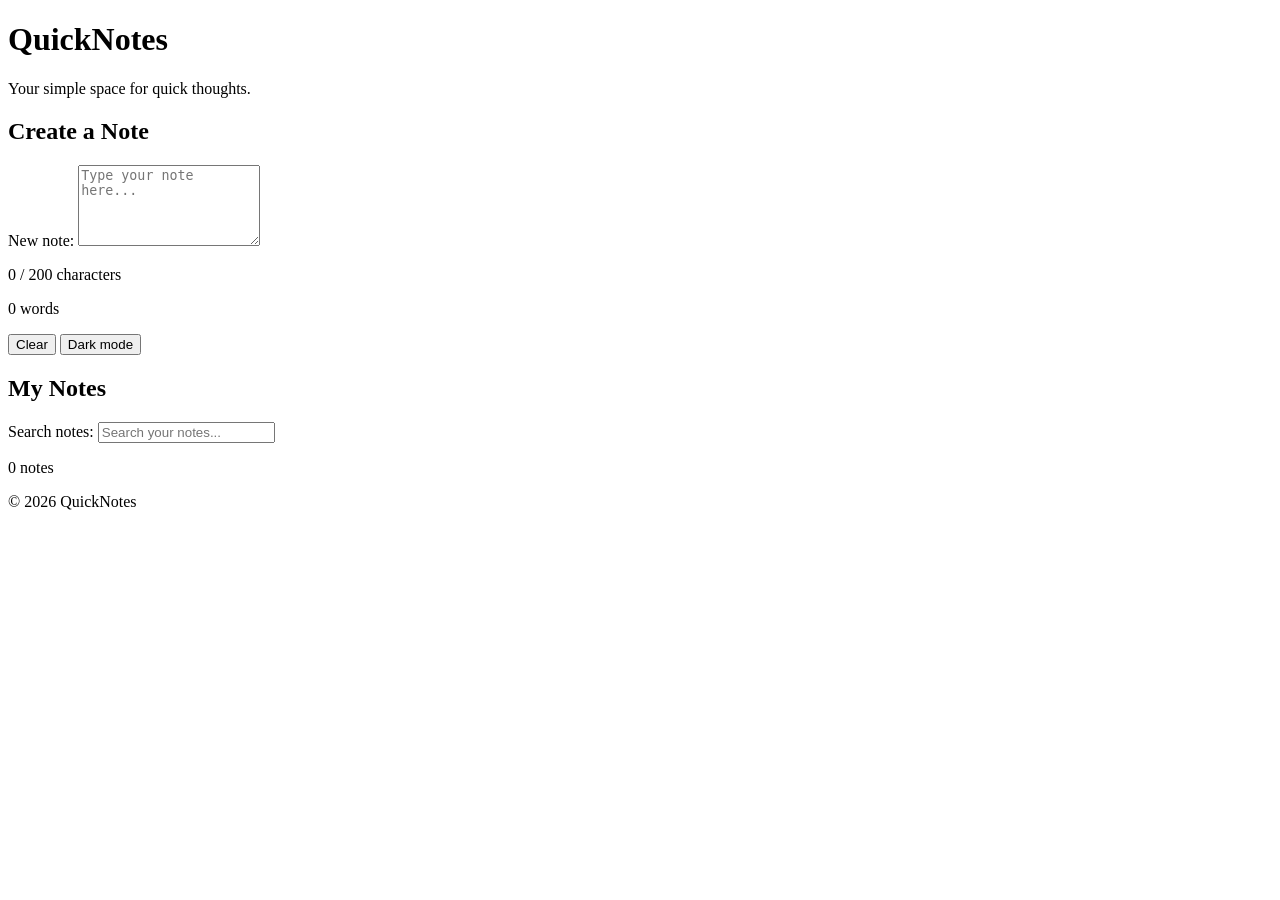
==== quicknotes-app/index.html @ 4ccaab93 "Quicknotes HTML structure" ====
<!doctype html>
<html lang="en">
  <head>
    <meta charset="UTF-8" />
    <meta name="viewport" content="width=device-width, initial-scale=1.0" />
    <title>QuickNotes App</title>
    <link rel="stylesheet" href="style.css" />
  </head>
  <body>
    <header>
      <h1>QuickNotes</h1>
      <p>Your simple space for quick thoughts.</p>
    </header>

    <main>
      <!-- Note input section -->
      <section id="note-section">
        <h2>Create a Note</h2>

        <label for="note-text">New note:</label>
        <textarea
          id="note-text"
          placeholder="Type your note here..."
          rows="5"
        ></textarea>

        <!-- Character and word counters -->
        <p id="char-count">0 / 200 characters</p>
        <p id="word-count">0 words</p>

        <!-- Validation error messages -->
        <p id="error-message" role="alert"></p>

        <!-- Action buttons -->
        <div class="button-group">
          <button type="button" id="clear-btn">Clear</button>
          <button type="button" id="theme-toggle">Dark mode</button>
        </div>
      </section>

      <!-- Notes display section -->
      <section id="saved-notes-section">
        <h2>My Notes</h2>

        <!-- Search input -->
        <label for="search-input">Search notes:</label>
        <input
          type="text"
          id="search-input"
          placeholder="Search your notes..."
        />

        <!-- Total notes count -->
        <p id="note-count">0 notes</p>

        <!-- Notes will be added here by JavaScript -->
        <ul id="notes-list"></ul>
      </section>
    </main>

    <footer>
      <p>&copy; 2026 QuickNotes</p>
    </footer>

    <script src="script.js"></script>
  </body>
</html>
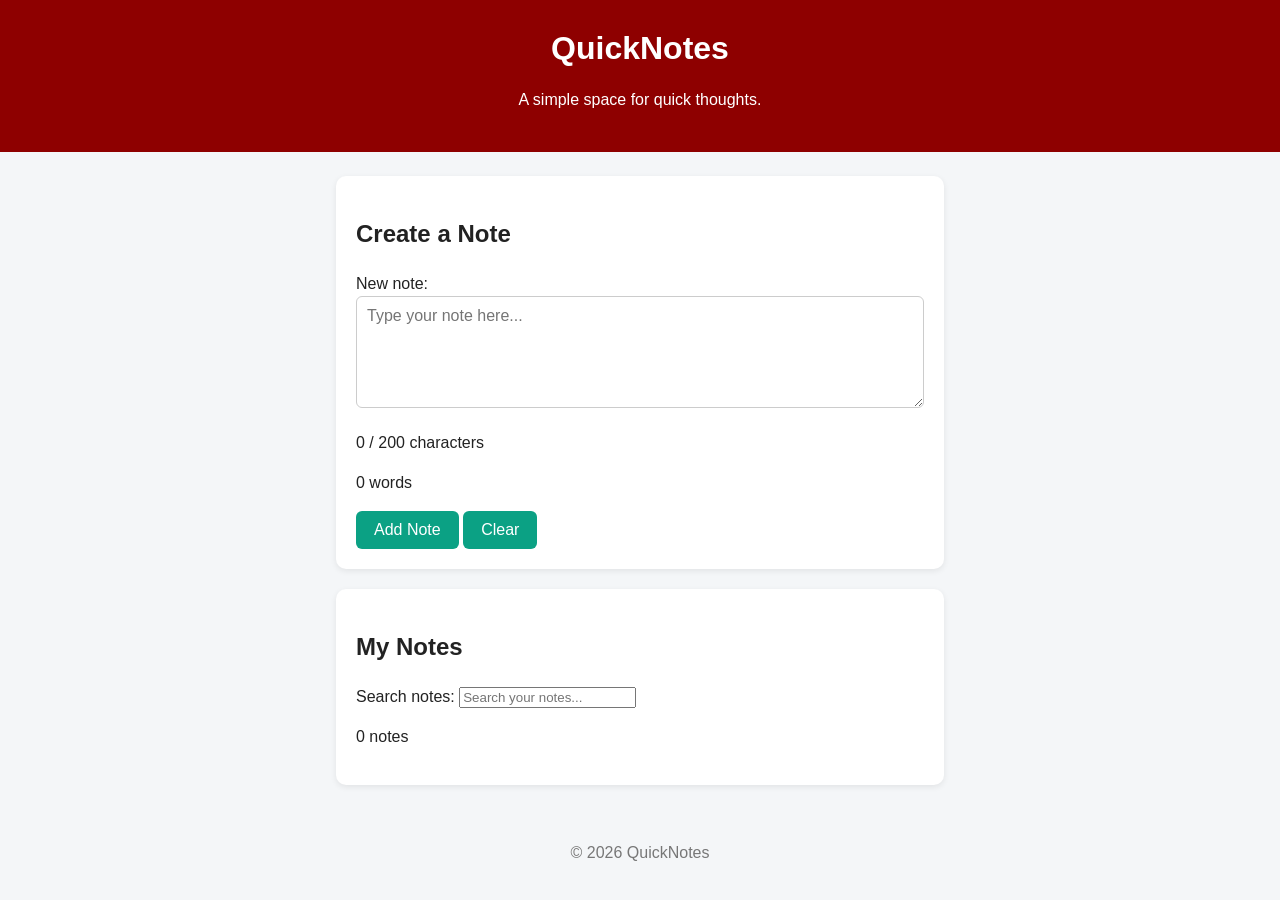
==== commit a848b6ed: "Quicknotes styling" ====
--- a/quicknotes-app/index.html
+++ b/quicknotes-app/index.html
@@ -9,7 +9,7 @@
   <body>
     <header>
       <h1>QuickNotes</h1>
-      <p>Your simple space for quick thoughts.</p>
+      <p>A simple space for quick thoughts.</p>
     </header>
 
     <main>
@@ -33,8 +33,8 @@
 
         <!-- Action buttons -->
         <div class="button-group">
+          <button type="button" id="add-note-btn">Add Note</button>
           <button type="button" id="clear-btn">Clear</button>
-          <button type="button" id="theme-toggle">Dark mode</button>
         </div>
       </section>
 
--- a/quicknotes-app/style.css
+++ b/quicknotes-app/style.css
@@ -0,0 +1,159 @@
+/* Root: Default light theme colour variables */
+:root {
+  --bg-color: #f4f6f8;
+  --text-color: #222222;
+  --header-bg: #8e0000;
+  --section-bg: #ffffff;
+  --button-bg: #0ba184;
+  --button-hover: #088a70;
+  --note-bg: #fffbe6;
+  --note-border: #0ba184;
+  --input-border: #cccccc;
+  --footer-color: #777777;
+  --warning-color: orange;
+  --over-color: red;
+}
+
+/* Reset: Predictable sizing and no default body margin */
+*,
+*::before,
+*::after {
+  box-sizing: border-box;
+}
+
+body {
+  margin: 0;
+  font-family: "Segoe UI", Arial, sans-serif;
+  background-color: var(--bg-color);
+  color: var(--text-color);
+  line-height: 1.5;
+}
+
+/* Header */
+header {
+  background-color: var(--header-bg);
+  color: white;
+  text-align: center;
+  padding: 24px 16px;
+}
+
+header h1 {
+  margin: 0;
+}
+
+/* Centre the main content and limit its width */
+main {
+  max-width: 640px;
+  margin: 24px auto;
+  padding: 0 16px;
+}
+
+section {
+  background-color: var(--section-bg);
+  color: var(--text-color);
+  padding: 20px;
+  border-radius: 10px;
+  margin-bottom: 20px;
+  box-shadow: 0 2px 6px rgba(0, 0, 0, 0.08);
+}
+
+/* Form layout with Flexbox */
+#note-form {
+  display: flexbox;
+  flex-wrap: nowrap;
+}
+
+#note-form label {
+  width: 100%;
+  font-weight: bold;
+}
+
+/* Note input */
+#note-input,
+#note-text {
+  flex: 1;
+  width: 100%;
+  padding: 10px;
+  border: 1px solid var(--input-border);
+  border-radius: 6px;
+  font-size: 1rem;
+  background-color: var(--section-bg);
+  color: var(--text-color);
+  font-family: inherit;
+}
+
+/* Buttons */
+button {
+  background-color: var(--button-bg);
+  color: white;
+  border: none;
+  padding: 10px 18px;
+  border-radius: 6px;
+  font-size: 1rem;
+  cursor: pointer;
+}
+
+button:hover {
+  background-color: var(--button-hover);
+}
+
+/* Notes list */
+#notes-list {
+  list-style: none;
+  padding: 0;
+}
+
+.note {
+  background-color: var(--note-bg);
+  color: var(--text-color);
+  border-left: 4px solid var(--note-border);
+  padding: 12px 16px;
+  margin-bottom: 10px;
+  border-radius: 6px;
+}
+
+/* Features */
+.features {
+  display: grid;
+  grid-template-columns: repeat(auto-fit, minmax(180px, 1fr));
+}
+
+/* Keyboard shortcuts table */
+.keyboard-shortcuts-table {
+  border-collapse: collapse;
+  width: 100%;
+}
+
+th,
+td {
+  border: 1px solid var(--input-border);
+}
+
+/* Character counter warning states */
+.warning {
+  color: var(--warning-color);
+}
+
+.over {
+  color: var(--over-color);
+  font-weight: bold;
+}
+
+/* Footer */
+footer {
+  text-align: center;
+  color: var(--footer-color);
+  padding: 16px;
+}
+
+/* Phones */
+@media (max-width: 600px) {
+  #note-form {
+    flex-direction: column;
+  }
+
+  header {
+    font-size: 1.5rem;
+    padding: 1rem;
+  }
+}
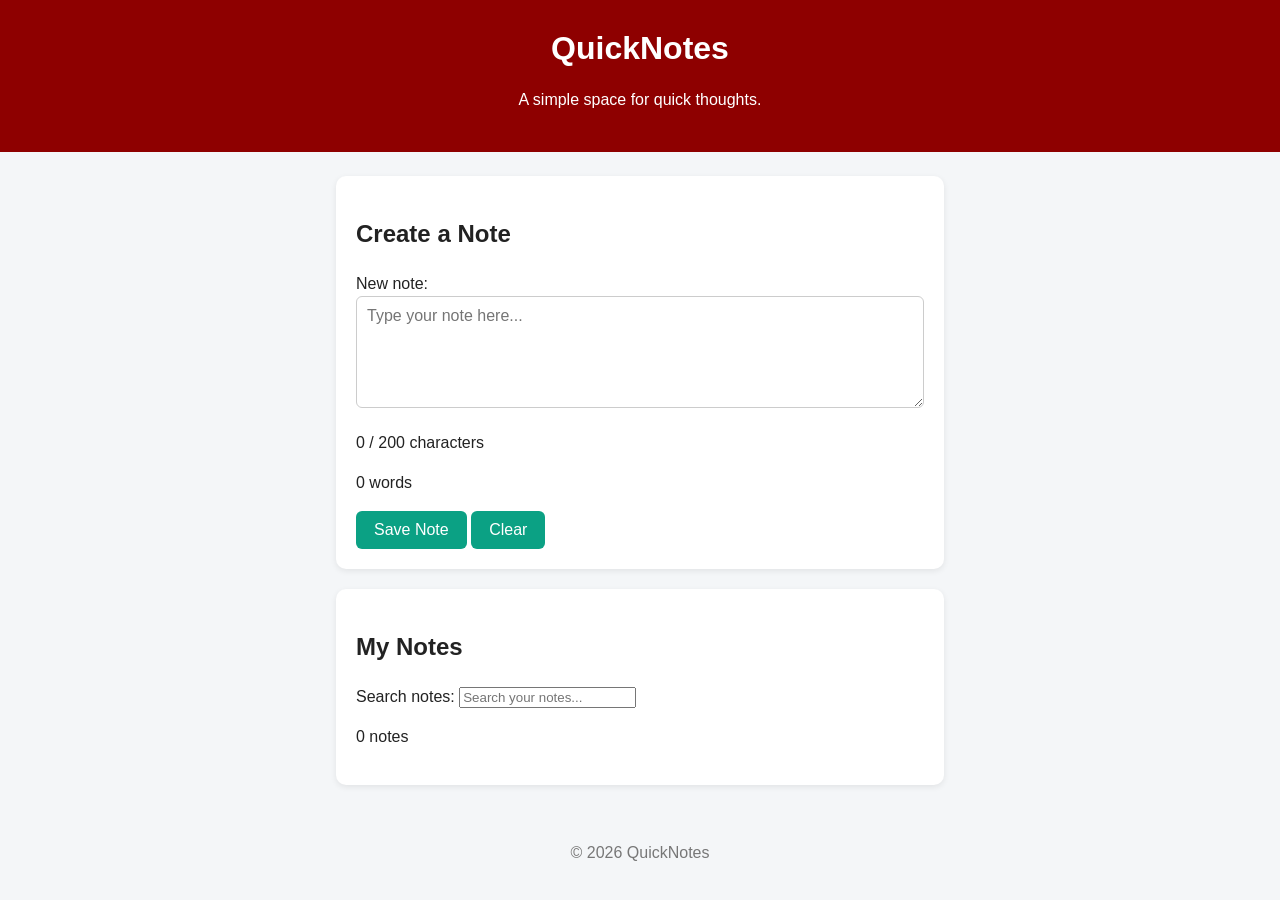
==== commit 570dd6f1: "Javascript" ====
--- a/quicknotes-app/index.html
+++ b/quicknotes-app/index.html
@@ -33,7 +33,7 @@
 
         <!-- Action buttons -->
         <div class="button-group">
-          <button type="button" id="add-note-btn">Add Note</button>
+          <button type="button" id="save-btn">Save Note</button>
           <button type="button" id="clear-btn">Clear</button>
         </div>
       </section>
